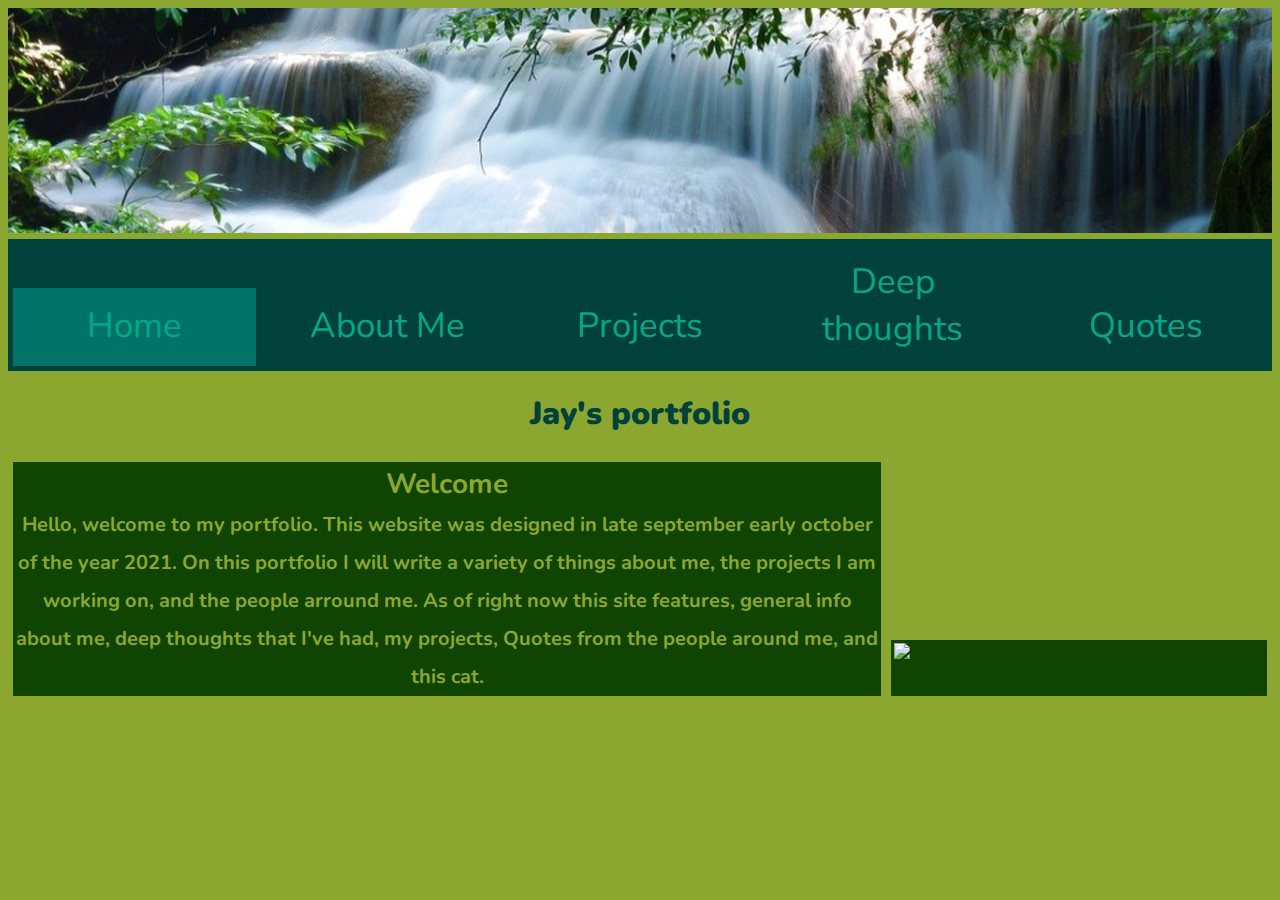
==== index.html @ 4e2c82a1 "Initial commit" ====
<!DOCTYPE html>
<html>
  <head>
    <meta charset="utf-8">
    <meta name="viewport" content="width=device-width">
    <title>repl.it</title>
    <link href="Css/style.css" rel="stylesheet" type="text/css" />
 <link rel="preconnect" href="https://fonts.googleapis.com"> 
<link rel="preconnect" href="https://fonts.gstatic.com" crossorigin> 
<link href="https://fonts.googleapis.com/css2?family=Nunito:wght@300&display=swap" rel="stylesheet">
 
 
  </head>
  <body>
    <script src="script.js"></script>
    <img id="banner" src="images/all banners/evengoodererbanner.jpg"><br>
    
    <div class= "topnav flexboxContainer">
      <a class="active flexbox-item item-1" href="index.html">Home</a>
<a class="flexbox-item item-1" href="Pages/Facts.html"> About Me</a>
<a class="flexbox-item item-1" href="Pages/Projects.html"> Projects</a>
<a class="flexbox-item item-1" href="Pages/DeepThoughts.html"> Deep thoughts</a>
<a class="flexbox-item item-1" href="Pages/Quotes.html"> Quotes</a>

    </div>
  <h1> <strong>
    Jay's portfolio
    </h1></strong>
    <div class= "flexboxContainer">
  <h3 class="flexbox-item item-2">
    Welcome<br>
    <p1 class="LG">Hello, welcome to my portfolio. This website was designed in late september early october of the year 2021. On this portfolio I will write a variety of things about me, the projects I am working on, and the people arround me. As of right now this site features, general info about me, deep thoughts that I've had, my projects, Quotes from the people around me, and this cat.</p1>
  </h3>
  <img class="flexbox-item item-3" src="https://live.staticflickr.com/1261/1413379559_412a540d29_b.jpg">
    </div>
  </body>
</html>
---- Css/style.css ----
.LG{
  color: rgb(140,167,47);
  font-size: 20px;


}

  .flexboxContainer{
    display: flex;
    flex-direction: row;
    border: none;


    /*main (left right) axis
    justify-content: stretch;*/
    justify-content: flex-start;
    /*/*justify-content: flex-end;*/
    /*justify-content: center;*/
    /*justify-content: stretch;*/
    /*justify-content: space-between;*/
    /*justify-content: space-evenly;
    /*justify-content: space-end;*/


    /*cross (up down) axis
    align-items: space-evenly;*/
    /*align-items:stretch;*/
    /*align-items:space-between;
    /*align-items:space-around;*/
    align-items:end;
    /*align-items:space-evenly;*/
  }

  .flexbox-item {
    margin: 5px;
    padding: 3px; 
   /* border: 3px solid #262626;
    background-color: #D9D9D9;
   */
}

.item-1 {
    /*flex-grow: 1;*/
    width: 20%;
    min-height: 50px;
    font-family: 'Nunito', sans-serif;
    font-size: 24px;
    background-color: rgb(1,65,59);
}
.item-2 {
    /*flex-grow: 1;*/
    width: 70%;
    min-height: 50px;
    font-family: 'Nunito', sans-serif;
    font-size: 28px;
    background-color: #0f4403;
}
.item-3 {
    /*flex-grow: 1;*/
    width: 30%;
    min-height: 50px;
    font-family: 'Nunito', sans-serif;
    font-size: 28px;
    background-color: #0f4403;
}
.item-4 {
    /*flex-grow: 1;*/
    width: 20%;
    min-height: 50px;
    font-family: 'Nunito', sans-serif;
    font-size: 28px;
    background-color: #0f4403;
}
.item-5 {
    /*flex-grow: 1;*/
    width: 40%;
    min-height: 50px;
    font-family: 'Nunito', sans-serif;
    font-size: 28px;
    background-color: #0f4403;

}



#banner{
  width: 100%;
}
      body {
        background-color: rgb(140,167,47);
        font-family: 'Nunito', sans-serif;
      }
      h1 {
        text-align: center;
        color: rgb(1,65,59);
      }
      h2{ 
        color: rgb(2,115,104);
        text-align: center;
      }
      h3{
        text-align: center;
        color: rgb(140,167,47);
      }
      p1{
        color: #0f4403;
      }
      li{
        color: rgb(3,167,137);
        text-align: center;
      }
      ul{
        text-align: center;
      }
      .topnav {
        background-color: rgb(1,65,59);
        overflow: hidden;
        text-align: left;
      }
      .topnav a {
        color: rgb(3,167,137);
        text-align: center;
        font-size: 35px;
        text-decoration: none;
       padding: 14px 16px;
       transition: background 0.4s;
      }
      .active {
        background-color: rgb(2,115,104);
      }
      .topnav a:hover{
background-color:rgb(3,167,137);
color:rgb(1,65,59);

      }
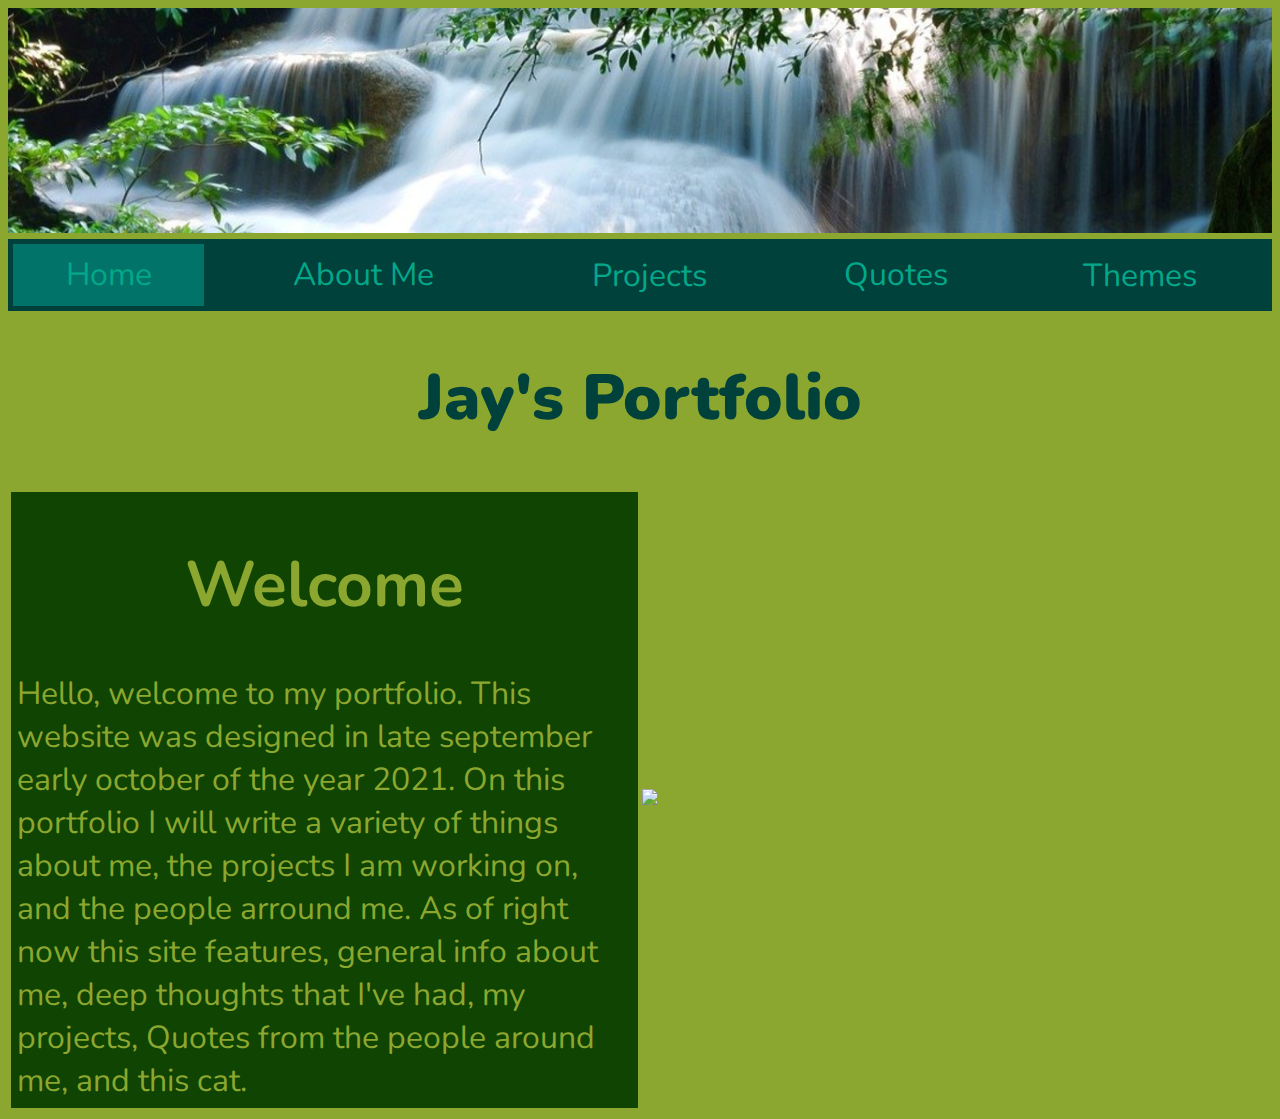
==== commit 1c45159f: "Big update change header, tweened pages, and fuck css" ====
--- a/index.html
+++ b/index.html
@@ -1,37 +1,42 @@
 <!DOCTYPE html>
 <html>
-  <head>
-    <meta charset="utf-8">
-    <meta name="viewport" content="width=device-width">
-    <title>repl.it</title>
-    <link href="Css/style.css" rel="stylesheet" type="text/css" />
- <link rel="preconnect" href="https://fonts.googleapis.com"> 
-<link rel="preconnect" href="https://fonts.gstatic.com" crossorigin> 
-<link href="https://fonts.googleapis.com/css2?family=Nunito:wght@300&display=swap" rel="stylesheet">
- 
- 
-  </head>
-  <body>
-    <script src="script.js"></script>
-    <img id="banner" src="images/all banners/evengoodererbanner.jpg"><br>
-    
-    <div class= "topnav flexboxContainer">
-      <a class="active flexbox-item item-1" href="index.html">Home</a>
-<a class="flexbox-item item-1" href="Pages/Facts.html"> About Me</a>
-<a class="flexbox-item item-1" href="Pages/Projects.html"> Projects</a>
-<a class="flexbox-item item-1" href="Pages/DeepThoughts.html"> Deep thoughts</a>
-<a class="flexbox-item item-1" href="Pages/Quotes.html"> Quotes</a>
 
-    </div>
-  <h1> <strong>
-    Jay's portfolio
-    </h1></strong>
-    <div class= "flexboxContainer">
-  <h3 class="flexbox-item item-2">
-    Welcome<br>
-    <p1 class="LG">Hello, welcome to my portfolio. This website was designed in late september early october of the year 2021. On this portfolio I will write a variety of things about me, the projects I am working on, and the people arround me. As of right now this site features, general info about me, deep thoughts that I've had, my projects, Quotes from the people around me, and this cat.</p1>
-  </h3>
-  <img class="flexbox-item item-3" src="https://live.staticflickr.com/1261/1413379559_412a540d29_b.jpg">
-    </div>
-  </body>
+<head>
+  <meta charset="utf-8">
+  <meta name="viewport" content="width=device-width">
+  <title>repl.it</title>
+  <link href="Css/style2.css" rel="stylesheet" type="text/css" />
+  <link rel="preconnect" href="https://fonts.googleapis.com">
+  <link rel="preconnect" href="https://fonts.gstatic.com" crossorigin>
+  <link href="https://fonts.googleapis.com/css2?family=Nunito:wght@300&display=swap" rel="stylesheet">
+
+
+</head>
+
+<body class="C1B" style="font-family: 'Nunito', sans-serif;" onload="makeTheThing('Home'); ">
+  <div id="header">
+
+  </div>
+  <h1 class="C2T" style="text-align: center; font-size:5.0vw;"> <strong>
+      Jay's Portfolio
+  </h1></strong>
+  <table style="table-layout: fixed;">
+    <th style='width: 50%;'></th>
+    <th style='width: 50%;'></th>
+    <tr>
+      <td>
+        <div class="C3B C1T" style='padding: 1%; font-size: 2.5vw;'>
+          <h1 style="font-size: 5.0vw; text-align: center;">Welcome<br></h1>
+          <p1 class="" style="font-size: 2.5vw;">Hello, welcome to my portfolio. This website was designed in late september early october of the year 2021. On this portfolio I will write a variety of things about me, the projects I am working on, and the people arround me. As of right now this site features, general info about me, deep thoughts that I've had, my projects, Quotes from the people around me, and this cat.</p1>
+        </div>
+      </td>
+      <td style="align-content: center; vertical-align: top;">
+        <img style="width:100%" src="https://live.staticflickr.com/1261/1413379559_412a540d29_b.jpg"></img>
+      </td>
+    </tr>
+  </table>
+  <script src="../Java/CreateHeader.js"></script>
+  <script src="../Java/Style.js"></script>
+</body>
+
 </html>--- a/Css/style2.css
+++ b/Css/style2.css
@@ -0,0 +1,3 @@
+/* Start developing functionality classes in css2 */
+
+/* FUCK CSS THIS STUPID aSS GOOFY AHHH LANGUAGE NO ONE NEEDS YOU YOUR WORTHLESS AND NO ONE< I MEABN NO OEN WOULD MISS YOU IF YOU WERE GONE */
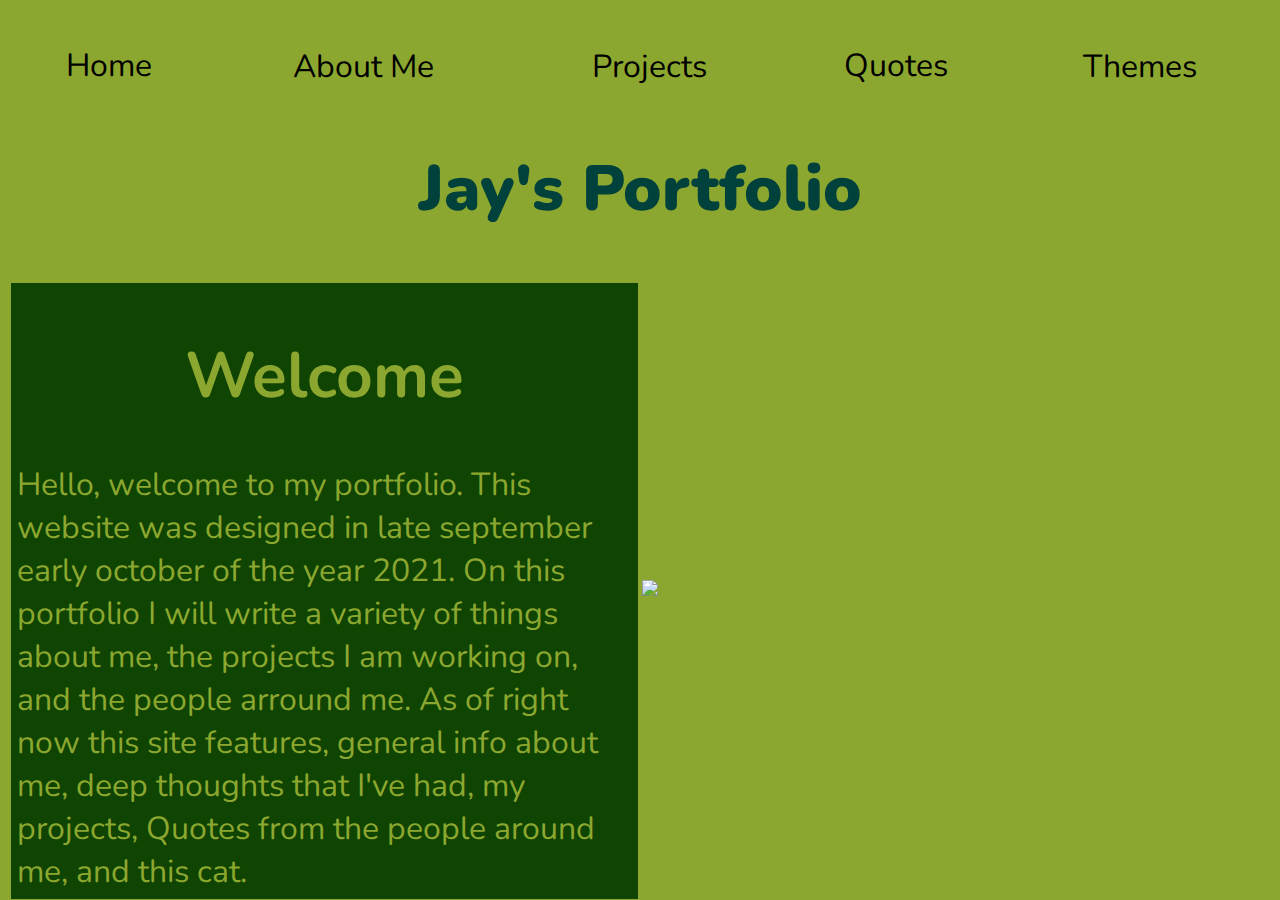
==== commit ef7f9d9e: "Fixed file structure for gh and replit and removed unnecessary files" ====
--- a/index.html
+++ b/index.html
@@ -14,29 +14,14 @@
 </head>
 
 <body class="C1B" style="font-family: 'Nunito', sans-serif;" onload="makeTheThing('Home'); ">
-  <div id="header">
 
-  </div>
-  <h1 class="C2T" style="text-align: center; font-size:5.0vw;"> <strong>
-      Jay's Portfolio
-  </h1></strong>
-  <table style="table-layout: fixed;">
-    <th style='width: 50%;'></th>
-    <th style='width: 50%;'></th>
-    <tr>
-      <td>
-        <div class="C3B C1T" style='padding: 1%; font-size: 2.5vw;'>
-          <h1 style="font-size: 5.0vw; text-align: center;">Welcome<br></h1>
-          <p1 class="" style="font-size: 2.5vw;">Hello, welcome to my portfolio. This website was designed in late september early october of the year 2021. On this portfolio I will write a variety of things about me, the projects I am working on, and the people arround me. As of right now this site features, general info about me, deep thoughts that I've had, my projects, Quotes from the people around me, and this cat.</p1>
-        </div>
-      </td>
-      <td style="align-content: center; vertical-align: top;">
-        <img style="width:100%" src="https://live.staticflickr.com/1261/1413379559_412a540d29_b.jpg"></img>
-      </td>
-    </tr>
-  </table>
-  <script src="../Java/CreateHeader.js"></script>
-  <script src="../Java/Style.js"></script>
+
+  <script>
+    window.onload = function() {
+    // similar behavior as clicking on a link
+    window.location.href = "/Pages/home.html";
+}
+  </script>
 </body>
 
 </html>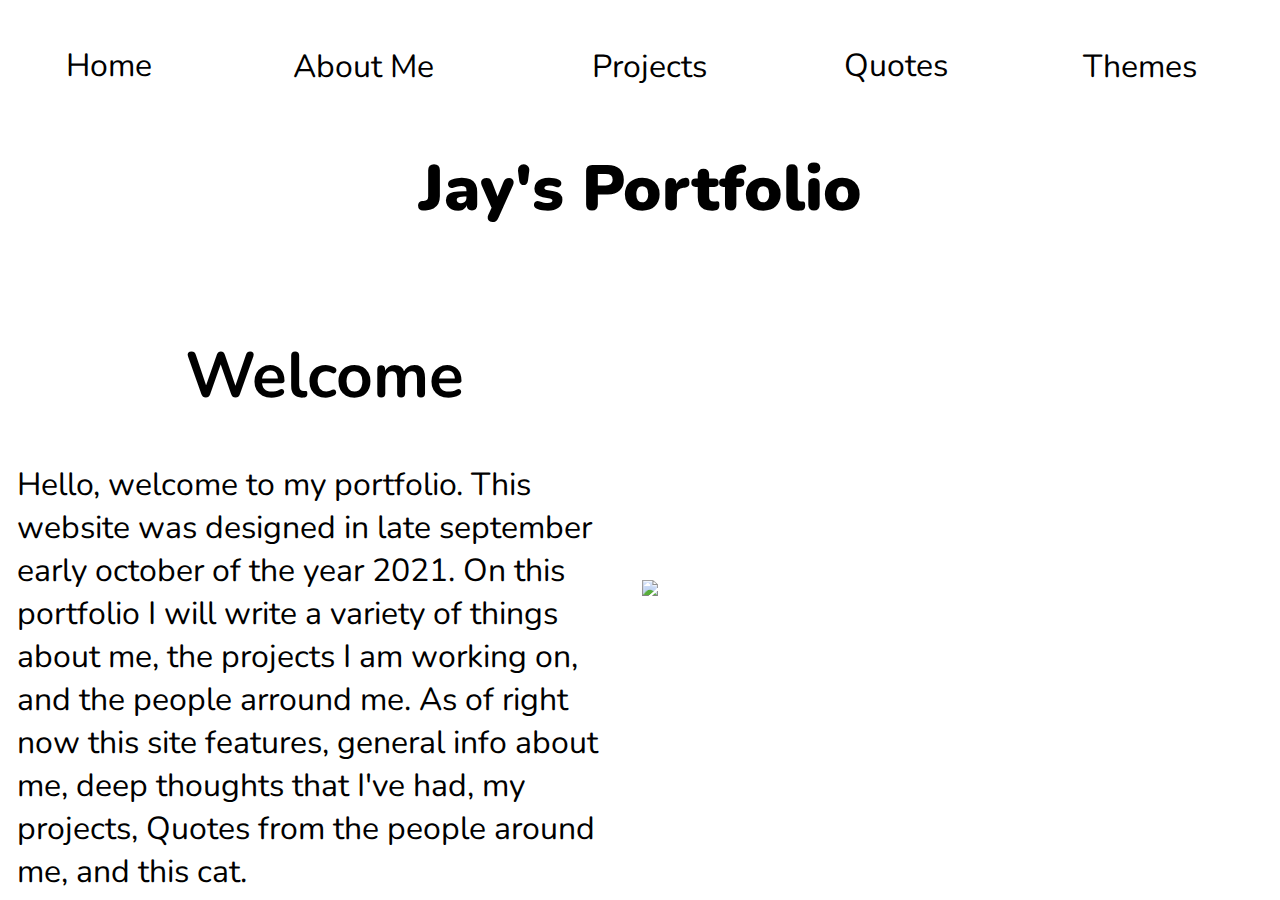
==== commit 0e952de5: "quick file fix" ====
--- a/index.html
+++ b/index.html
@@ -19,7 +19,7 @@
   <script>
     window.onload = function() {
     // similar behavior as clicking on a link
-    window.location.href = "/Pages/home.html";
+    window.location.href = "Pages/home.html";
 }
   </script>
 </body>
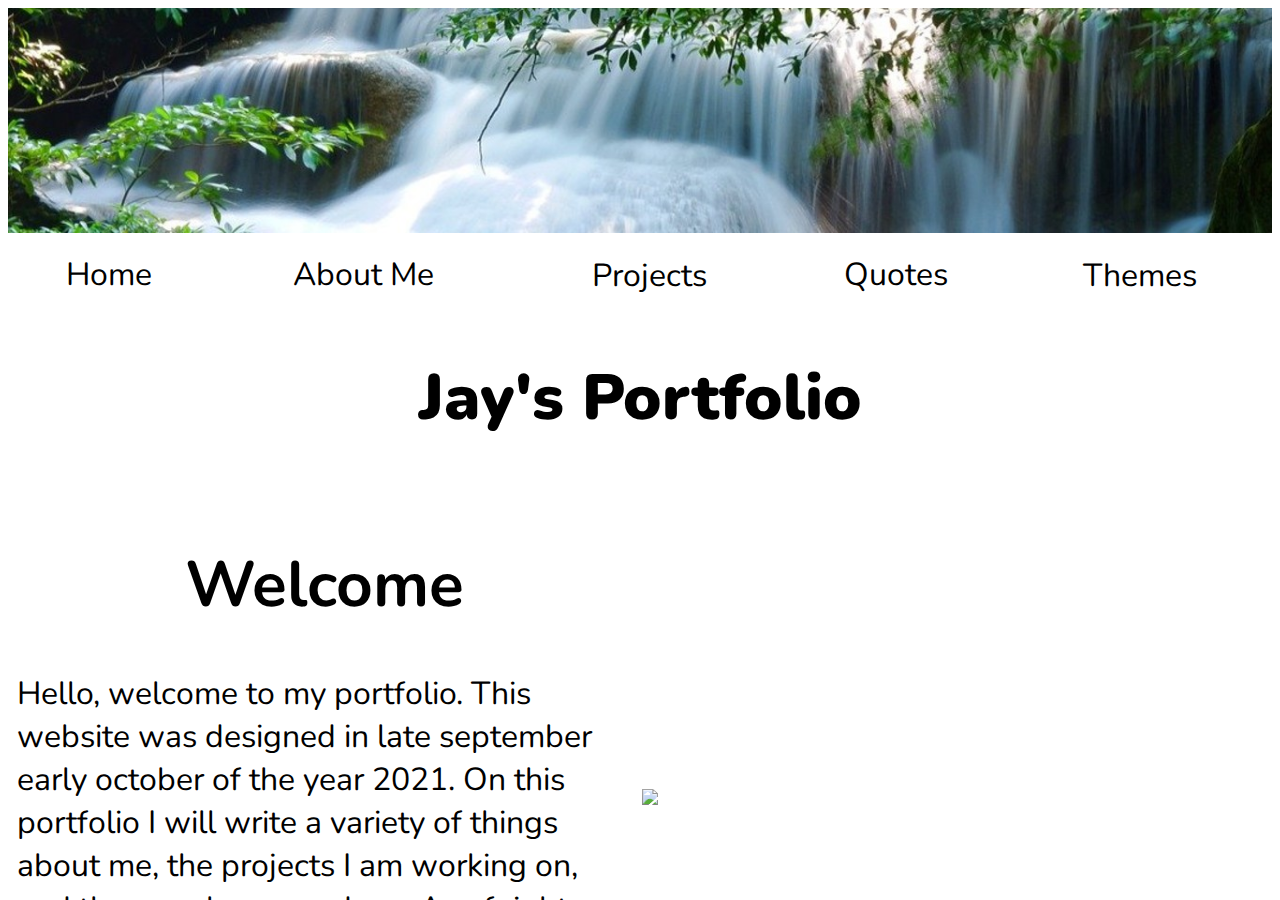
==== commit b8b44f9d: "actual quick file fix" ====
--- a/index.html
+++ b/index.html
@@ -19,7 +19,7 @@
   <script>
     window.onload = function() {
     // similar behavior as clicking on a link
-    window.location.href = "Pages/home.html";
+    window.location.href = "../Portfolio/Pages/home.html";
 }
   </script>
 </body>
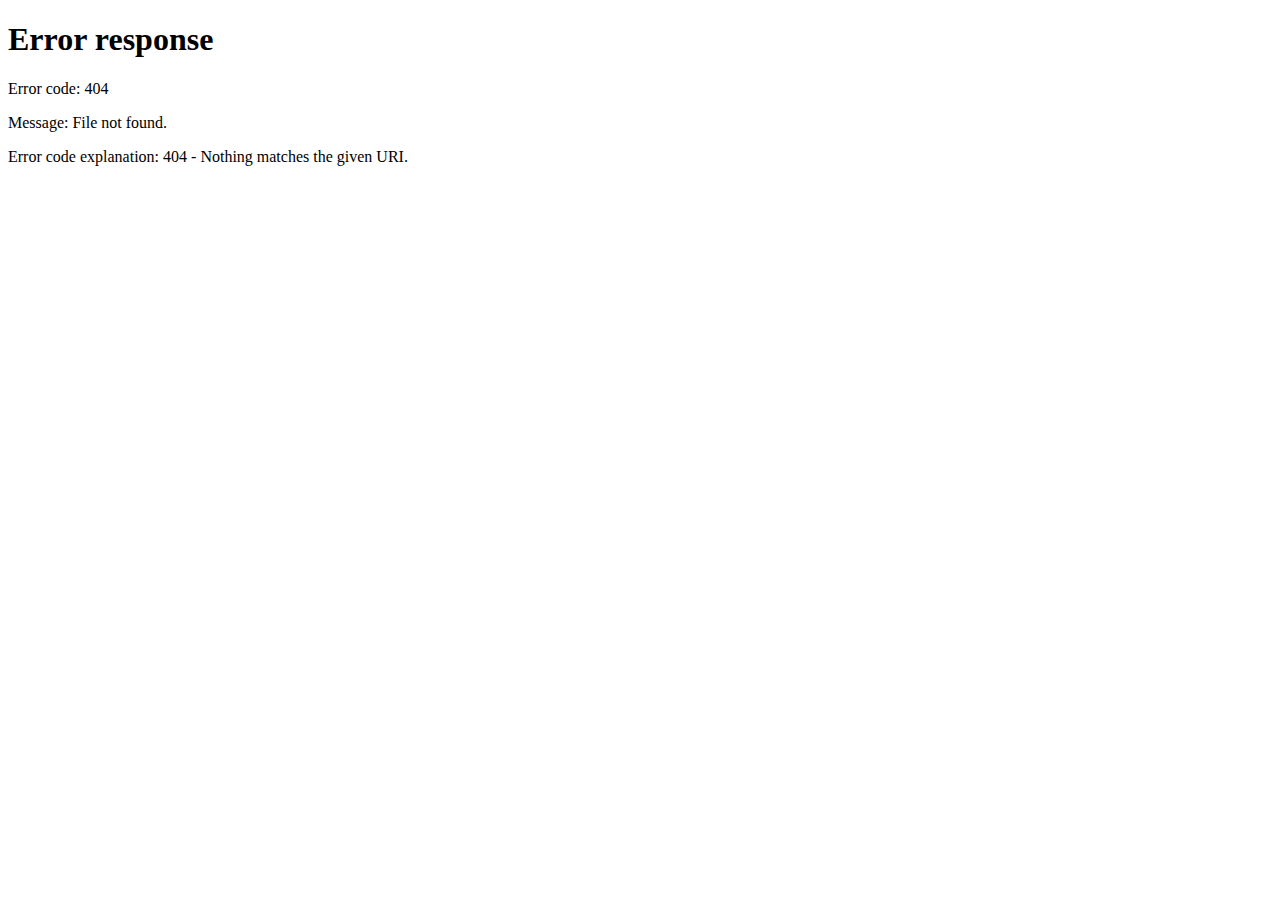
==== commit f17a4047: "Update index.html" ====
--- a/index.html
+++ b/index.html
@@ -19,9 +19,9 @@
   <script>
     window.onload = function() {
     // similar behavior as clicking on a link
-    window.location.href = "../Portfolio/Pages/home.html";
+    window.location.href = "Portfolio/Portfolio/Pages/home.html";
 }
   </script>
 </body>
 
-</html>+</html>
